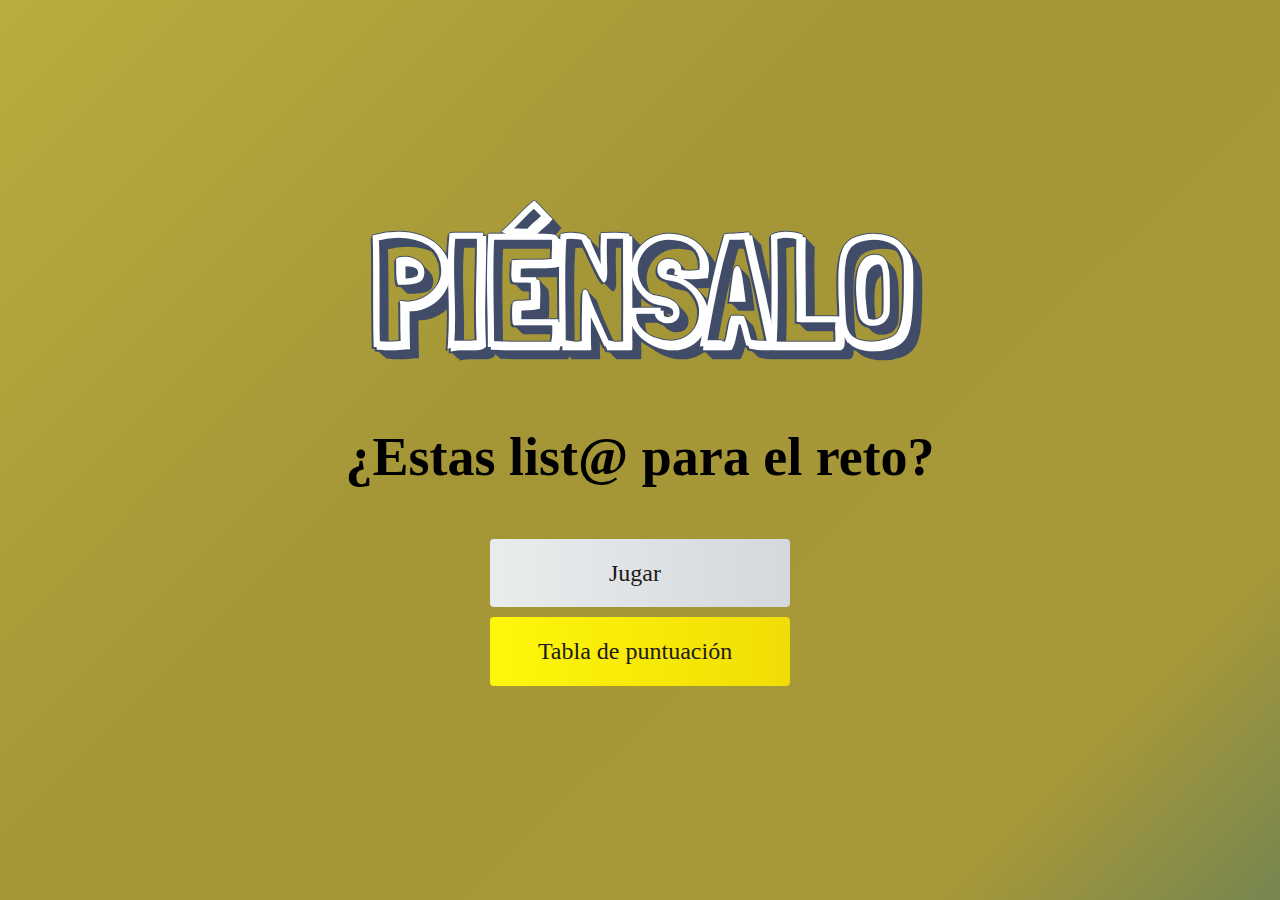
==== index.html @ be8e94ac "version1.0" ====
<!DOCTYPE html>
<html lang="en">
<head>
    <meta charset="UTF-8">
    <meta http-equiv="X-UA-Compatible" content="IE=edge">
    <meta name="viewport" content="width=device-width, initial-scale=1.0">
    <title>PIÉNSALO</title>
    <link rel="icon" href="/sass/base/icon.png">
    <link rel="stylesheet" href="/css/styles.css">
    <link rel="stylesheet" href="https://use.fontawesome.com/releases/v5.15.4/css/all.css" integrity="sha384-DyZ88mC6Up2uqS4h/KRgHuoeGwBcD4Ng9SiP4dIRy0EXTlnuz47vAwmeGwVChigm" crossorigin="anonymous">
    
</head>

<body>
    
    
    <div class="container">
        <div id="home" class="flex-column flex-center">
            <h1 class="title">PIÉNSALO</h1>
            <h1>¿Estas list@ para el reto?</h1>
            <a href="/game.html" class="btn">Jugar<i class="fas fa-play"></i></a>
            <a href="/highscores.html" id="highscore-btn" class="btn">Tabla de puntuación<i class="fas fa-crown"></i></a>
        </div>
    </div>
</body>
</html>
---- css/styles.css ----
/*! normalize.css v8.0.1 | MIT License | github.com/necolas/normalize.css */
/* Document
   ========================================================================== */
/**
 * 1. Correct the line height in all browsers.
 * 2. Prevent adjustments of font size after orientation changes in iOS.
 */
@import url("https://fonts.googleapis.com/css2?family=Montserrat+Alternates:wght@700&family=Quattrocento&display=swap");
@import url("https://fonts.googleapis.com/css2?family=Londrina+Shadow&display=swap");
html {
  line-height: 1.15;
  /* 1 */
  -webkit-text-size-adjust: 100%;
  /* 2 */
}

/* Sections
   ========================================================================== */
/**
 * Remove the margin in all browsers.
 */
body {
  margin: 0;
}

/**
 * Render the `main` element consistently in IE.
 */
main {
  display: block;
}

/**
 * Correct the font size and margin on `h1` elements within `section` and
 * `article` contexts in Chrome, Firefox, and Safari.
 */
/* Grouping content
   ========================================================================== */
/**
 * 1. Add the correct box sizing in Firefox.
 * 2. Show the overflow in Edge and IE.
 */
hr {
  box-sizing: content-box;
  /* 1 */
  height: 0;
  /* 1 */
  overflow: visible;
  /* 2 */
}

/**
 * 1. Correct the inheritance and scaling of font size in all browsers.
 * 2. Correct the odd `em` font sizing in all browsers.
 */
pre {
  font-family: monospace, monospace;
  /* 1 */
  font-size: 1em;
  /* 2 */
}

/* Text-level semantics
   ========================================================================== */
/**
 * Remove the gray background on active links in IE 10.
 */
a {
  background-color: transparent;
}

/**
 * 1. Remove the bottom border in Chrome 57-
 * 2. Add the correct text decoration in Chrome, Edge, IE, Opera, and Safari.
 */
abbr[title] {
  border-bottom: none;
  /* 1 */
  text-decoration: underline;
  /* 2 */
  text-decoration: underline dotted;
  /* 2 */
}

/**
 * Add the correct font weight in Chrome, Edge, and Safari.
 */
b,
strong {
  font-weight: bolder;
}

/**
 * 1. Correct the inheritance and scaling of font size in all browsers.
 * 2. Correct the odd `em` font sizing in all browsers.
 */
code,
kbd,
samp {
  font-family: monospace, monospace;
  /* 1 */
  font-size: 1em;
  /* 2 */
}

/**
 * Add the correct font size in all browsers.
 */
small {
  font-size: 80%;
}

/**
 * Prevent `sub` and `sup` elements from affecting the line height in
 * all browsers.
 */
sub,
sup {
  font-size: 75%;
  line-height: 0;
  position: relative;
  vertical-align: baseline;
}

sub {
  bottom: -0.25em;
}

sup {
  top: -0.5em;
}

/* Embedded content
   ========================================================================== */
/**
 * Remove the border on images inside links in IE 10.
 */
img {
  border-style: none;
}

/* Forms
   ========================================================================== */
/**
 * 1. Change the font styles in all browsers.
 * 2. Remove the margin in Firefox and Safari.
 */
button,
input,
optgroup,
select,
textarea {
  font-family: inherit;
  /* 1 */
  font-size: 100%;
  /* 1 */
  line-height: 1.15;
  /* 1 */
  margin: 0;
  /* 2 */
}

/**
 * Show the overflow in IE.
 * 1. Show the overflow in Edge.
 */
button,
input {
  /* 1 */
  overflow: visible;
}

/**
 * Remove the inheritance of text transform in Edge, Firefox, and IE.
 * 1. Remove the inheritance of text transform in Firefox.
 */
button,
select {
  /* 1 */
  text-transform: none;
}

/**
 * Correct the inability to style clickable types in iOS and Safari.
 */
button,
[type=button],
[type=reset],
[type=submit] {
  -webkit-appearance: button;
}

/**
 * Remove the inner border and padding in Firefox.
 */
button::-moz-focus-inner,
[type=button]::-moz-focus-inner,
[type=reset]::-moz-focus-inner,
[type=submit]::-moz-focus-inner {
  border-style: none;
  padding: 0;
}

/**
 * Restore the focus styles unset by the previous rule.
 */
button:-moz-focusring,
[type=button]:-moz-focusring,
[type=reset]:-moz-focusring,
[type=submit]:-moz-focusring {
  outline: 1px dotted ButtonText;
}

/**
 * Correct the padding in Firefox.
 */
fieldset {
  padding: 0.35em 0.75em 0.625em;
}

/**
 * 1. Correct the text wrapping in Edge and IE.
 * 2. Correct the color inheritance from `fieldset` elements in IE.
 * 3. Remove the padding so developers are not caught out when they zero out
 *    `fieldset` elements in all browsers.
 */
legend {
  box-sizing: border-box;
  /* 1 */
  color: inherit;
  /* 2 */
  display: table;
  /* 1 */
  max-width: 100%;
  /* 1 */
  padding: 0;
  /* 3 */
  white-space: normal;
  /* 1 */
}

/**
 * Add the correct vertical alignment in Chrome, Firefox, and Opera.
 */
progress {
  vertical-align: baseline;
}

/**
 * Remove the default vertical scrollbar in IE 10+.
 */
textarea {
  overflow: auto;
}

/**
 * 1. Add the correct box sizing in IE 10.
 * 2. Remove the padding in IE 10.
 */
[type=checkbox],
[type=radio] {
  box-sizing: border-box;
  /* 1 */
  padding: 0;
  /* 2 */
}

/**
 * Correct the cursor style of increment and decrement buttons in Chrome.
 */
[type=number]::-webkit-inner-spin-button,
[type=number]::-webkit-outer-spin-button {
  height: auto;
}

/**
 * 1. Correct the odd appearance in Chrome and Safari.
 * 2. Correct the outline style in Safari.
 */
[type=search] {
  -webkit-appearance: textfield;
  /* 1 */
  outline-offset: -2px;
  /* 2 */
}

/**
 * Remove the inner padding in Chrome and Safari on macOS.
 */
[type=search]::-webkit-search-decoration {
  -webkit-appearance: none;
}

/**
 * 1. Correct the inability to style clickable types in iOS and Safari.
 * 2. Change font properties to `inherit` in Safari.
 */
::-webkit-file-upload-button {
  -webkit-appearance: button;
  /* 1 */
  font: inherit;
  /* 2 */
}

/* Interactive
   ========================================================================== */
/*
 * Add the correct display in Edge, IE 10+, and Firefox.
 */
details {
  display: block;
}

/*
 * Add the correct display in all browsers.
 */
summary {
  display: list-item;
}

/* Misc
   ========================================================================== */
/**
 * Add the correct display in IE 10+.
 */
template {
  display: none;
}

/**
 * Add the correct display in IE 10.
 */
[hidden] {
  display: none;
}

* {
  box-sizing: border-box;
  margin: 0;
  padding: 0;
  font-size: 62.5%;
  font-family: "Nova Square", cursive;
}

h1 {
  font-size: 5.4rem;
  color: #000000;
  margin-bottom: 5rem;
}

h2 {
  font-size: 4.2rem;
  margin-bottom: 4rem;
}

.container {
  width: 100vw;
  height: 100vh;
  display: flex;
  justify-content: center;
  align-items: center;
  max-width: 80rem;
  margin: 0 auto;
  padding: 2rem;
}

.flex-column {
  display: flex;
  flex-direction: column;
}

.flex-center {
  justify-content: center;
  align-items: center;
}

.justify-center {
  justify-content: center;
}

.text-center {
  text-align: center;
}

.hidden {
  display: none;
}

.btn {
  font-size: 2.4rem;
  padding: 2rem 0;
  width: 30rem;
  text-align: center;
  margin-bottom: 1rem;
  text-decoration: none;
  color: #1c1a1a;
  background: linear-gradient(90deg, #eaeded 0%, #d5d8dc 100%);
  border-radius: 4px;
}

.btn:hover {
  cursor: pointer;
  box-shadow: 0 0.4rem 1.4rem 0 white;
  transition: transform 150ms;
  transform: scale(1.03);
}

.btn[disabled]:hover {
  cursor: not-allowed;
  box-shadow: none;
  transform: none;
}

#highscore-btn {
  background: linear-gradient(90deg, #fff709 0%, #f0dd06 100%);
}

#highscore-btn:hover {
  box-shadow: 0 0.4rem 1.4rem 0 rgba(255, 255, 0, 0.5);
}

.fa-crown, .fa-play {
  font-size: 2.5rem;
  margin-left: 1rem;
}

/* final de pagina css */
.end-form-container {
  width: 100%;
  display: flex;
  flex-direction: column;
  align-items: center;
  max-width: 30rem;
}

input {
  margin-bottom: 1rem;
  width: 20rem;
  padding: 1.5rem;
  font-size: 1.8rem;
  border: none;
  box-shadow: 0 0.1rem 1.4rem 0 rgba(86, 185, 235, 0.5);
}

input::placeholder {
  color: #aaa;
}

#username {
  margin-bottom: 3rem;
  width: 100%;
  outline: none;
}

#end-text {
  font-size: 2.4rem;
  color: #0E0E0E;
  text-align: center;
}

#saveScoreBtn {
  border: none;
}

.fa-home, .fa-save, .fa-redo {
  margin-left: 1rem;
  font-size: 2rem;
  color: #1c1a1a;
}

:root {
  background-image: linear-gradient(135deg, #B8AD3D, #A49637, #A89938, #286777, #266673, #25636F, #B83F3D, #B8453D, #A13736);
  background-size: 500%;
  animation: fanimado 10s infinite;
}

@keyframes fanimado {
  0% {
    background-position: 0% 50%;
  }
  50% {
    background-position: 100% 50%;
  }
  100% {
    background-position: 0% 50%;
  }
}
.title {
  font-size: 15rem;
  font-family: "Londrina Shadow", cursive;
  color: #fff;
  text-shadow: -1px 0 #414D68, 0 1px #414D68, 1px 0 #414D68, 0 -1px #414D68, -2px 2px 0 #414D68, 2px 2px 0 #414D68, 1px 1px #414D68, 2px 2px #414D68, 3px 3px #414D68, 4px 4px #414D68, 5px 5px #414D68, 6px 6px #414D68, 7px 7px #414D68, 8px 8px #414D68, 9px 9px #414D68;
}

/*# sourceMappingURL=styles.css.map */
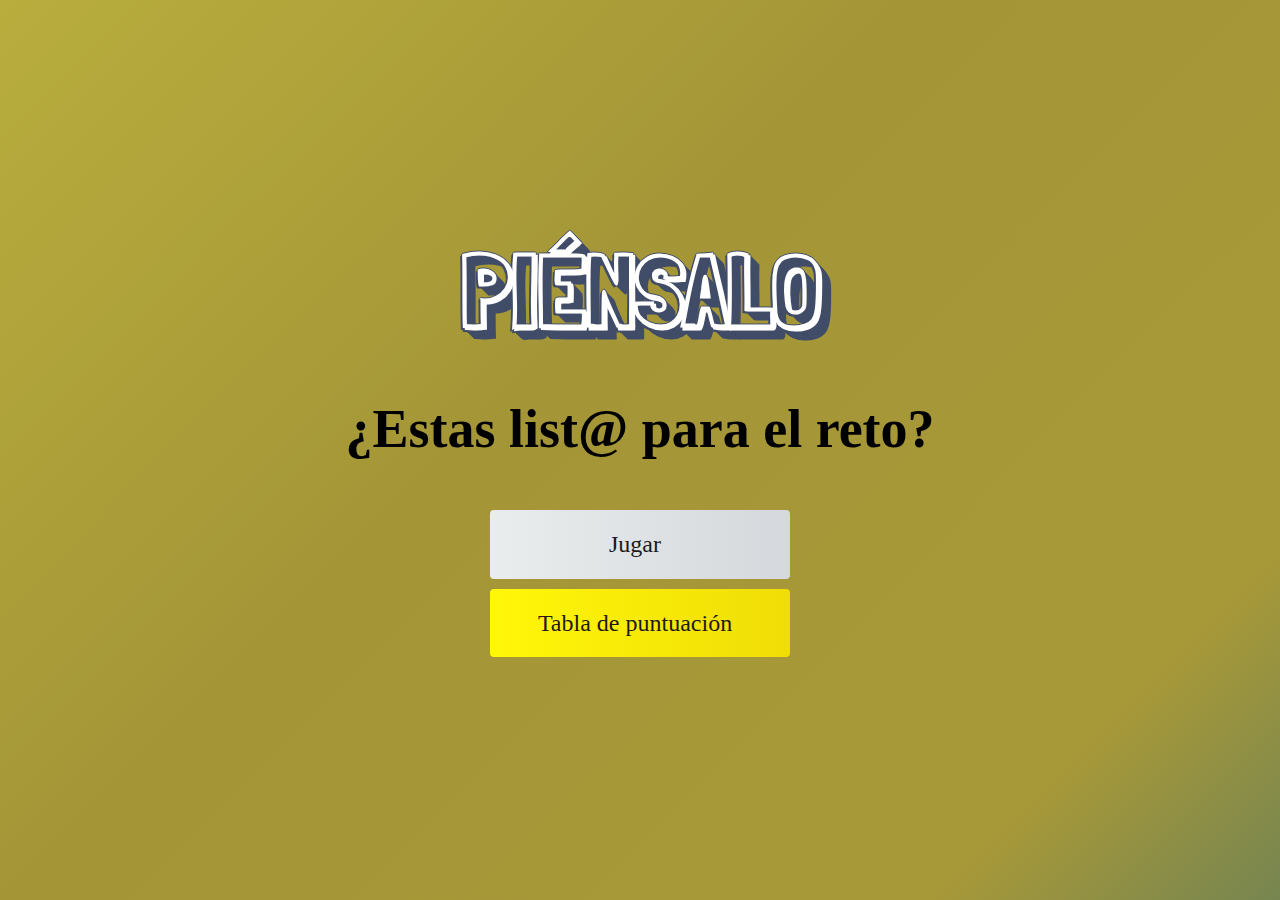
==== commit 174c2b88: "version 3.0" ====
--- a/index.html
+++ b/index.html
@@ -16,7 +16,7 @@
     
     <div class="container">
         <div id="home" class="flex-column flex-center">
-            <h1 class="title">PIÉNSALO</h1>
+            <h1 class="title_main title">PIÉNSALO</h1>
             <h1>¿Estas list@ para el reto?</h1>
             <a href="/game.html" class="btn">Jugar<i class="fas fa-play"></i></a>
             <a href="/highscores.html" id="highscore-btn" class="btn">Tabla de puntuación<i class="fas fa-crown"></i></a>
--- a/css/styles.css
+++ b/css/styles.css
@@ -334,6 +334,25 @@
   display: none;
 }
 
+@media screen and (max-width: 1024px) {
+  .flex-column .choice-container, .container {
+    min-width: 28rem;
+  }
+}
+@media screen and (max-width: 768px) {
+  .choice-container, .container {
+    min-width: 28rem;
+  }
+}
+@media screen and (max-width: 480px) {
+  body {
+    min-width: 10rem;
+  }
+
+  .title_main {
+    font-size: 12pt;
+  }
+}
 * {
   box-sizing: border-box;
   margin: 0;
@@ -346,6 +365,7 @@
   font-size: 5.4rem;
   color: #000000;
   margin-bottom: 5rem;
+  text-align: center;
 }
 
 h2 {
@@ -486,7 +506,7 @@
   }
 }
 .title {
-  font-size: 15rem;
+  font-size: 10rem;
   font-family: "Londrina Shadow", cursive;
   color: #fff;
   text-shadow: -1px 0 #414D68, 0 1px #414D68, 1px 0 #414D68, 0 -1px #414D68, -2px 2px 0 #414D68, 2px 2px 0 #414D68, 1px 1px #414D68, 2px 2px #414D68, 3px 3px #414D68, 4px 4px #414D68, 5px 5px #414D68, 6px 6px #414D68, 7px 7px #414D68, 8px 8px #414D68, 9px 9px #414D68;
